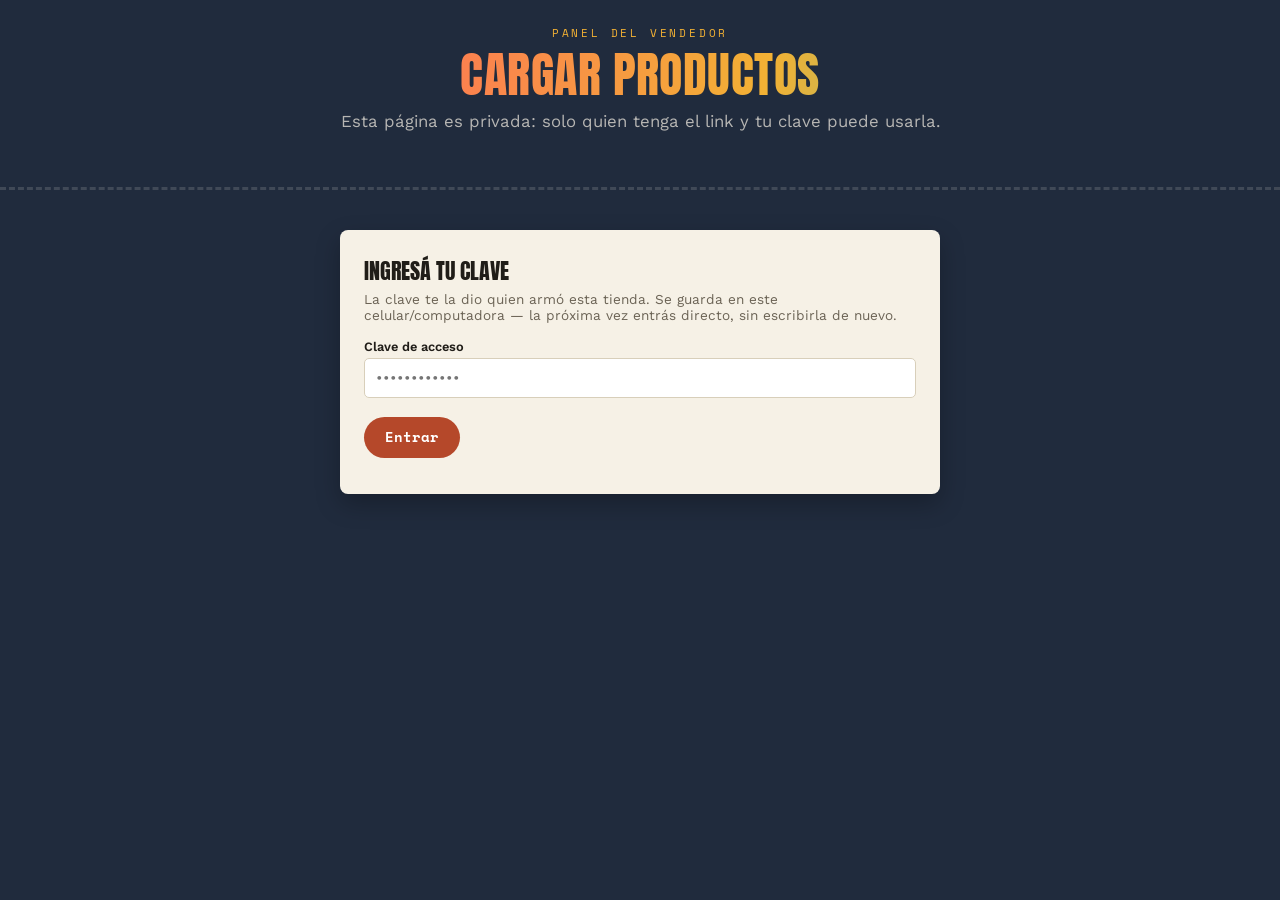
==== admin.html @ 28a57b84 "Update admin.html" ====
<!DOCTYPE html>
<html lang="es">
<head>
<meta charset="UTF-8">
<meta name="viewport" content="width=device-width, initial-scale=1.0">
<title>Panel del vendedor</title>
<link rel="preconnect" href="https://fonts.googleapis.com">
<link href="https://fonts.googleapis.com/css2?family=Anton&family=Space+Mono:wght@400;700&family=Work+Sans:wght@400;500;600;700&display=swap" rel="stylesheet">
<link rel="stylesheet" href="style.css">
<style>
.admin-wrap { max-width: 640px; margin: 0 auto; padding: 2.5rem 1.25rem 5rem; }
.panel {
background: var(--paper); color: var(--ink);
border-radius: 8px; padding: 1.5rem; margin-bottom: 1.75rem;
box-shadow: 0 10px 24px rgba(0,0,0,0.25);
}
.panel h2 {
font-family: var(--display); font-weight: 400; text-transform: uppercase;
font-size: 1.4rem; margin: 0 0 0.25rem;
}
.panel p.hint { font-size: 0.85rem; color: #6b6355; margin: 0 0 1rem; }
label { display: block; font-size: 0.8rem; font-weight: 600; margin: 0.9rem 0 0.3rem; }
input[type=text], input[type=password], input[type=number], textarea, select {
width: 100%; padding: 0.6rem 0.7rem; border: 1px solid #d8cfba;
border-radius: 5px; font-family: var(--body); font-size: 0.95rem; background: #fff;
}
textarea { resize: vertical; min-height: 70px; }
input[type=file] { margin-top: 0.3rem; }
button {
font-family: var(--mono); font-weight: 700; font-size: 0.85rem;
background: var(--rust); color: #fff; border: none; border-radius: 999px;
padding: 0.65rem 1.3rem; cursor: pointer; margin-top: 1.2rem;
}
button.secondary { background: var(--navy); }
button.danger { background: #8a2e18; }
button:disabled { opacity: 0.5; cursor: not-allowed; }
.status { font-family: var(--mono); font-size: 0.8rem; margin-top: 0.8rem; }
.status.ok { color: #3d6b2c; }
.status.err { color: #b5482a; }
.product-row {
display: flex; gap: 0.8rem; align-items: center; padding: 0.6rem 0;
border-bottom: 1px solid #e6dfcd;
}
.product-row img { width: 46px; height: 46px; object-fit: cover; border-radius: 4px; }
.product-row .info { flex: 1; }
.product-row .info b { display: block; font-size: 0.9rem; }
.product-row .info span { font-size: 0.8rem; color: #6b6355; }
.product-row button { margin-top: 0; padding: 0.4rem 0.8rem; font-size: 0.75rem; flex-shrink: 0; }
.lock-note {
font-family: var(--mono); font-size: 0.75rem; color: rgba(246,241,230,0.55);
max-width: 640px; margin: -0.5rem auto 2rem; padding: 0 1.25rem; text-align: center;
}
.palette-grid {
display: flex; flex-wrap: wrap; gap: 0.7rem; margin-top: 0.4rem;
}
.swatch {
width: 60px; height: 60px; border-radius: 10px; border: 3px solid transparent;
cursor: pointer; padding: 6px; display: flex; flex-wrap: wrap; align-content: flex-start;
gap: 3px; justify-content: center;
}
.swatch.selected { border-color: var(--ink); }
.swatch span { width: 8px; height: 8px; border-radius: 50%; }
.color-row {
display: flex; gap: 0.9rem; flex-wrap: wrap; align-items: center; margin-top: 0.6rem;
}
.color-row label {
display: flex; flex-direction: column; align-items: center; gap: 0.25rem;
font-size: 0.7rem; font-weight: 500; margin: 0;
}
input[type=color] {
width: 40px; height: 40px; border: none; border-radius: 50%; padding: 0; cursor: pointer;
background: none;
}
/* ---------- Materias primas ---------- */
.material-row {
display: flex; gap: 0.8rem; align-items: center; padding: 0.6rem 0;
border-bottom: 1px solid #e6dfcd;
}
.material-row .info { flex: 1; }
.material-row .info b { display: block; font-size: 0.9rem; }
.material-row .info span { font-size: 0.8rem; color: #6b6355; }
.material-row button { margin-top: 0; padding: 0.4rem 0.8rem; font-size: 0.75rem; flex-shrink: 0; }
.material-add-row {
display: grid; grid-template-columns: 1fr 90px 100px; gap: 0.6rem; align-items: end; margin-top: 0.9rem;
}
.material-add-row label { margin: 0 0 0.3rem; }
/* ---------- Materiales usados en el producto ---------- */
.mu-row {
display: grid; grid-template-columns: 1fr 90px 32px; gap: 0.6rem; align-items: center; margin-bottom: 0.5rem;
}
.mu-row button {
margin-top: 0; padding: 0.3rem; width: 32px; height: 32px; border-radius: 50%;
font-size: 0.9rem; line-height: 1;
}
.calc-box {
background: #efe8d5; border-radius: 6px; padding: 0.8rem 1rem; margin-top: 1rem;
font-family: var(--mono); font-size: 0.82rem; line-height: 1.6;
}
.calc-box .final { font-size: 1.15rem; font-weight: 700; color: var(--ink); }
</style>
</head>
<body>

<header class="stall" style="padding-bottom: 2rem;">
<div class="stall-inner">
<p class="eyebrow">PANEL DEL VENDEDOR</p>
<h1 style="font-size: clamp(2rem, 6vw, 3rem);">Cargar productos</h1>
<p class="tagline">Esta página es privada: solo quien tenga el link y tu clave puede usarla.</p>
</div>
</header>

<div class="admin-wrap">

<div class="panel" id="loginGate">
<h2>Ingresá tu clave</h2>
<p class="hint">La clave te la dio quien armó esta tienda. Se guarda en este celular/computadora — la próxima vez entrás directo, sin escribirla de nuevo.</p>
<label for="ghToken">Clave de acceso</label>
<input type="password" id="ghToken" placeholder="••••••••••••">
<button id="btnConnect">Entrar</button>
<p class="status" id="connectStatus"></p>
</div>

<div class="panel" id="siteInfoPanel" hidden>
<h2>2. Datos de tu tienda</h2>
<label for="siteName">Nombre de la tienda</label>
<input type="text" id="siteNameInput">
<label for="siteTagline">Frase corta</label>
<input type="text" id="siteTaglineInput">
<label for="siteWhatsapp">WhatsApp (con código de país, sin +)</label>
<input type="text" id="siteWhatsapp" placeholder="5491122334455">
<label for="siteInstagram">Instagram (usuario)</label>
<input type="text" id="siteInstagram" placeholder="@mitienda">
<label for="siteRedondeo">Redondeo de precios ($)</label>
<input type="number" id="siteRedondeo" min="1" step="1" placeholder="ej: 100">
<label>Colores de tu tienda</label>
<p class="hint" style="margin:0 0 0.4rem;">Tocá la que más te guste. Se aplica en toda la página.</p>
<div class="palette-grid" id="paletteGrid"></div>
<p class="hint" id="advancedColorToggle" style="cursor:pointer; text-decoration:underline; margin-top:0.9rem;">elegir colores a mano</p>
<div id="advancedColorFields" hidden>
<div class="color-row">
<label>Fondo<input type="color" id="colorFondo"></label>
<label>Acento 1<input type="color" id="colorAcento1"></label>
<label>Acento 2<input type="color" id="colorAcento2"></label>
<label>Acento 3<input type="color" id="colorAcento3"></label>
<label>Acento 4<input type="color" id="colorAcento4"></label>
<label>Acento 5<input type="color" id="colorAcento5"></label>
</div>
</div>
<button id="btnSaveSite">Guardar datos</button>
<p class="status" id="siteStatus"></p>
</div>

<div class="panel" id="materialsPanel" hidden>
<h2>3. Materias primas</h2>
<p class="hint">Cargá acá lo que usás para armar tus productos (hilo, relleno, trapillo, ojitos, etc.) con su precio, para que el sistema calcule el costo solo.</p>
<div id="materialList"></div>
<div class="material-add-row">
<div>
<label for="mNombre">Nombre</label>
<input type="text" id="mNombre" placeholder="ej: Hilo de algodón (ovillo)">
</div>
<div>
<label for="mUnidad">Unidad</label>
<select id="mUnidad">
<option value="gramo">gramo</option>
<option value="metro">metro</option>
<option value="unidad">unidad</option>
<option value="ovillo">ovillo</option>
<option value="ml">ml</option>
<option value="cm">cm</option>
</select>
</div>
<div>
<label for="mPrecio">Precio</label>
<input type="text" id="mPrecio" placeholder="ej: 2200">
</div>
</div>
<button id="btnAddMaterial">Agregar materia prima</button>
<p class="status" id="materialStatus"></p>
</div>

<div class="panel" id="addPanel" hidden>
<h2 id="addPanelTitle">4. Agregar producto</h2>
<label for="pName">Nombre</label>
<input type="text" id="pName" placeholder="ej: Amigurumi conejito">
<label for="pCategory">Categoría (opcional)</label>
<input type="text" id="pCategory" placeholder="ej: Amigurumis">
<label for="pDescription">Descripción (opcional)</label>
<textarea id="pDescription" placeholder="Tamaño, detalles, tiempo de entrega..."></textarea>

<label>Materias primas usadas</label>
<p class="hint" style="margin:0 0 0.4rem;">Elegí qué usa este producto y cuánto.</p>
<div id="muList"></div>
<button type="button" id="btnAddMu" class="secondary">+ Agregar materia prima</button>

<label for="pManoObra">% de mano de obra</label>
<input type="number" id="pManoObra" min="0" step="1" value="50">

<label for="pRedondeo">Redondeo para este producto (opcional, $)</label>
<input type="number" id="pRedondeo" min="1" step="1" placeholder="usa el general de la tienda">

<div class="calc-box" id="calcBox"></div>

<div id="currentImageNote" class="hint" style="display:none; margin-top:0.8rem;"></div>
<label for="pImage">Foto (dejar vacío para no cambiarla; recomendado &lt; 5 MB)</label>
<input type="file" id="pImage" accept="image/*">
<label for="pVideo">Video corto (dejar vacío para no cambiarlo; recomendado &lt; 20 MB)</label>
<input type="file" id="pVideo" accept="video/*">
<label for="pVideoLink">O link a un video (YouTube / Instagram / TikTok)</label>
<input type="text" id="pVideoLink" placeholder="https://...">
<div style="display:flex; gap:0.6rem; align-items:center;">
<button id="btnAddProduct">Subir producto</button>
<button id="btnCancelEdit" class="secondary" hidden type="button">Cancelar edición</button>
</div>
<p class="status" id="addStatus"></p>
</div>

<div class="panel" id="listPanel" hidden>
<h2>5. Tus productos</h2>
<p class="hint">Tocá "Borrar" para sacar un producto de la tienda.</p>
<div id="productList"></div>
</div>

</div>

<p class="lock-note" id="liveLink"></p>

<script src="config.js"></script>
<script src="admin.js"></script>
</body>
</html>
---- style.css ----
:root {
  --navy: #202b3d;
  --navy-deep: #12172a;
  --paper: #f6f1e6;
  --rust: #b5482a;
  --mustard: #d9a441;
  --sage: #7c8f6e;
  --ink: #201d18;
  --line-color: #8a7256;
  --display: "Anton", sans-serif;
  --body: "Work Sans", sans-serif;
  --mono: "Space Mono", monospace;

  /* paleta viva para banderines, luces y detalles de producto */
  --c1: #ff6b5b; /* coral */
  --c2: #2ec4b6; /* turquesa */
  --c3: #f2b134; /* mostaza fuerte */
  --c4: #e4569e; /* magenta */
  --c5: #8fc93a; /* lima */
}

* { box-sizing: border-box; }

/* Cualquier elemento marcado como "hidden" se esconde siempre, sin
   importar qué otras reglas de display tenga su clase (soluciona que el
   lightbox y la barra de búsqueda queden visibles por error). */
[hidden] { display: none !important; }

@media (prefers-reduced-motion: reduce) {
  * { animation: none !important; transition: none !important; }
}

body {
  margin: 0;
  background: var(--navy);
  color: var(--paper);
  font-family: var(--body);
  min-height: 100vh;
  overflow-x: hidden;
  transition: background-color 0.4s ease;
}

/* ---------- Banderines ---------- */

.bunting {
  display: flex;
  justify-content: center;
  gap: 4px;
  padding-top: 1.5rem;
  overflow: hidden;
}
.flag {
  width: 0;
  height: 0;
  border-left: 13px solid transparent;
  border-right: 13px solid transparent;
  border-top: 20px solid var(--fc, var(--c1));
  filter: drop-shadow(0 3px 2px rgba(0,0,0,0.3));
  transform-origin: top center;
  animation: flagSway 3.4s ease-in-out infinite;
  animation-delay: var(--fd, 0s);
}
@keyframes flagSway {
  0%, 100% { transform: rotate(-4deg); }
  50% { transform: rotate(4deg); }
}

/* ---------- Header / stall sign ---------- */

.stall {
  padding: 1.5rem 1.5rem 3rem;
  text-align: center;
  border-bottom: 3px dashed rgba(246,241,230,0.15);
  position: relative;
}

.stall-inner { max-width: 640px; margin: 0 auto; }

.eyebrow {
  font-family: var(--mono);
  font-size: 0.7rem;
  letter-spacing: 0.25em;
  color: var(--c3);
  margin: 0 0 0.75rem;
}

.stall h1 {
  font-family: var(--display);
  font-weight: 400;
  font-size: clamp(2.5rem, 8vw, 4.5rem);
  letter-spacing: 0.01em;
  line-height: 0.95;
  margin: 0;
  text-transform: uppercase;
  background: linear-gradient(100deg, var(--c1) 0%, var(--c3) 35%, var(--c2) 70%, var(--c4) 100%);
  -webkit-background-clip: text;
  background-clip: text;
  color: transparent;
  background-size: 200% 100%;
  animation: titleShift 8s ease-in-out infinite;
}
@keyframes titleShift {
  0%, 100% { background-position: 0% 50%; }
  50% { background-position: 100% 50%; }
}

.tagline {
  font-size: 1.05rem;
  color: rgba(246,241,230,0.7);
  margin: 0.75rem 0 1.5rem;
}

.contact-row {
  display: flex;
  gap: 0.75rem;
  justify-content: center;
  flex-wrap: wrap;
}

.contact-btn {
  font-family: var(--mono);
  font-size: 0.8rem;
  text-decoration: none;
  color: var(--navy-deep);
  background: var(--c3);
  padding: 0.55rem 1.1rem;
  border-radius: 999px;
  font-weight: 700;
  letter-spacing: 0.02em;
  transition: transform 0.15s ease, box-shadow 0.15s ease;
}
.contact-btn:hover { transform: translateY(-2px) scale(1.04); box-shadow: 0 6px 16px rgba(0,0,0,0.3); }
.contact-btn.alt { background: var(--c2); color: #0e2624; }

/* ---------- Clothesline ---------- */

main { max-width: 1100px; margin: 0 auto; padding: 3rem 1.25rem 5rem; }

.empty-state {
  text-align: center;
  color: rgba(246,241,230,0.5);
  font-family: var(--mono);
  padding: 4rem 1rem;
}

.filter-bar {
  display: flex;
  gap: 0.75rem;
  flex-wrap: wrap;
  justify-content: center;
  margin-bottom: 3rem;
}
.filter-bar input,
.filter-bar select {
  font-family: var(--body);
  font-size: 0.9rem;
  padding: 0.65rem 1rem;
  border-radius: 999px;
  border: none;
  background: var(--paper);
  color: var(--ink);
  box-shadow: 0 4px 10px rgba(0,0,0,0.2);
}
.filter-bar input { flex: 1 1 220px; max-width: 320px; }
.filter-bar input:focus,
.filter-bar select:focus { outline: 2px solid var(--c3); }

.line-row {
  position: relative;
  margin-bottom: 4.5rem;
  opacity: 0;
  transform: translateY(24px);
  transition: opacity 0.7s ease, transform 0.7s ease;
}
.line-row.in-view { opacity: 1; transform: translateY(0); }

.rope {
  height: 3px;
  width: 100%;
  background: repeating-linear-gradient(
    115deg,
    var(--line-color) 0px, var(--line-color) 3px,
    #a68a63 3px, #a68a63 6px
  );
  border-radius: 2px;
  box-shadow: 0 1px 2px rgba(0,0,0,0.4);
  position: relative;
}

.lights {
  position: absolute;
  top: -3px;
  left: 0;
  right: 0;
  display: flex;
  justify-content: space-between;
  padding: 0 1.5rem;
  pointer-events: none;
}
.light {
  width: 7px;
  height: 7px;
  border-radius: 50%;
  background: var(--lc, var(--c3));
  box-shadow: 0 0 6px 1px var(--lc, var(--c3));
  animation: twinkle 2.6s ease-in-out infinite;
  animation-delay: var(--ld, 0s);
}
@keyframes twinkle {
  0%, 100% { opacity: 0.35; transform: scale(0.85); }
  50% { opacity: 1; transform: scale(1.15); }
}

.cards {
  display: grid;
  grid-template-columns: repeat(auto-fill, minmax(220px, 1fr));
  gap: 2.75rem 1.5rem;
  margin-top: -0.5rem;
}

.card {
  position: relative;
  background: var(--paper);
  color: var(--ink);
  border-radius: 4px;
  padding: 0.6rem 0.6rem 0.9rem;
  box-shadow: 0 10px 20px rgba(0,0,0,0.25);
  cursor: pointer;
  transform-origin: top center;
  transform: rotate(var(--rot, 0deg));
  animation: sway var(--dur, 5s) ease-in-out infinite;
  animation-delay: var(--delay, 0s);
  transition: box-shadow 0.25s ease;
}
@keyframes sway {
  0%, 100% { transform: rotate(calc(var(--rot, 0deg) - 1.4deg)); }
  50% { transform: rotate(calc(var(--rot, 0deg) + 1.4deg)); }
}
.card:hover {
  animation-play-state: paused;
  transform: translateY(4px) rotate(0deg) scale(1.02);
  box-shadow: 0 8px 22px rgba(0,0,0,0.35);
}

.pin {
  position: absolute;
  top: -14px;
  left: 50%;
  transform: translateX(-50%);
  width: 16px;
  height: 22px;
  z-index: 2;
}
.pin::before {
  content: "";
  position: absolute;
  inset: 0;
  background: var(--accent, var(--c1));
  border-radius: 3px;
}
.pin::after {
  content: "";
  position: absolute;
  left: 50%;
  top: 4px;
  bottom: 4px;
  width: 2px;
  background: rgba(0,0,0,0.25);
  transform: translateX(-50%);
}

.card-media {
  width: 100%;
  aspect-ratio: 3/4;
  overflow: hidden;
  border-radius: 2px;
  background: #ddd3bd;
  position: relative;
}
.card-media img, .card-media video {
  width: 100%;
  height: 100%;
  object-fit: cover;
  display: block;
  transition: transform 0.4s ease;
}
.card:hover .card-media img,
.card:hover .card-media video { transform: scale(1.06); }
.play-badge {
  position: absolute;
  bottom: 8px;
  right: 8px;
  background: rgba(23,31,44,0.85);
  color: var(--paper);
  font-family: var(--mono);
  font-size: 0.65rem;
  padding: 0.25rem 0.5rem;
  border-radius: 999px;
}
.condition-badge {
  position: absolute;
  top: 8px;
  left: 8px;
  font-family: var(--mono);
  font-size: 0.62rem;
  font-weight: 700;
  padding: 0.2rem 0.5rem;
  border-radius: 999px;
  color: #fff;
  text-transform: uppercase;
  letter-spacing: 0.03em;
}
.condition-badge.nuevo { background: var(--c5); color: #17210f; }
.condition-badge.usado { background: var(--c3); color: #3a2a05; }

.card-body { padding: 0.7rem 0.35rem 0.1rem; }

.card-name {
  font-weight: 600;
  font-size: 0.95rem;
  margin: 0 0 0.3rem;
  line-height: 1.25;
}

.card-price {
  font-family: var(--mono);
  font-weight: 700;
  color: var(--accent, var(--rust));
  font-size: 0.95rem;
  margin: 0;
}

.card-tag {
  display: inline-block;
  font-family: var(--mono);
  font-size: 0.65rem;
  color: #fff;
  background: var(--accent, var(--sage));
  border-radius: 3px;
  padding: 0.15rem 0.45rem;
  margin-top: 0.4rem;
}

/* ---------- Destellos al tocar una prenda ---------- */

.spark {
  position: fixed;
  width: 6px;
  height: 6px;
  border-radius: 50%;
  pointer-events: none;
  z-index: 60;
  animation: sparkOut 0.6s ease-out forwards;
}
@keyframes sparkOut {
  0% { opacity: 1; transform: translate(0, 0) scale(1); }
  100% { opacity: 0; transform: translate(var(--sx), var(--sy)) scale(0.3); }
}

/* ---------- Footer ---------- */

.foot {
  text-align: center;
  padding: 2rem 1rem 3rem;
  font-family: var(--mono);
  font-size: 0.75rem;
  color: rgba(246,241,230,0.4);
}
.foot a { color: rgba(246,241,230,0.55); }
.admin-link {
  display: inline-block;
  margin-left: 0.4rem;
  padding: 0.3rem 0.5rem;
  opacity: 0.35;
  text-decoration: none;
  font-size: 1rem;
}
.admin-link:hover { opacity: 0.8; }

/* ---------- Lightbox ---------- */

.lightbox {
  position: fixed;
  inset: 0;
  background: rgba(10,12,16,0.92);
  display: flex;
  align-items: center;
  justify-content: center;
  z-index: 50;
  padding: 2rem;
}
.lightbox-content {
  max-width: min(520px, 92vw);
  max-height: 85vh;
  width: 100%;
  animation: popIn 0.25s ease;
}
@keyframes popIn {
  0% { opacity: 0; transform: scale(0.92) translateY(10px); }
  100% { opacity: 1; transform: scale(1) translateY(0); }
}
.lightbox-content img, .lightbox-content video {
  width: 100%;
  max-height: 70vh;
  object-fit: contain;
  border-radius: 6px;
  display: block;
  margin: 0 auto;
}
.lightbox-info {
  background: var(--paper);
  color: var(--ink);
  padding: 1rem 1.2rem;
  border-radius: 0 0 6px 6px;
}
.lightbox-close {
  position: absolute;
  top: 1.25rem;
  right: 1.5rem;
  background: none;
  border: none;
  color: var(--paper);
  font-size: 2rem;
  cursor: pointer;
  line-height: 1;
}
.video-link-btn {
  display: inline-block;
  margin-top: 0.6rem;
  font-family: var(--mono);
  font-size: 0.8rem;
  color: var(--navy-deep);
  background: var(--c3);
  padding: 0.4rem 0.8rem;
  border-radius: 999px;
  text-decoration: none;
}

@media (max-width: 480px) {
  .cards { grid-template-columns: repeat(auto-fill, minmax(150px, 1fr)); gap: 2.25rem 1rem; }
}
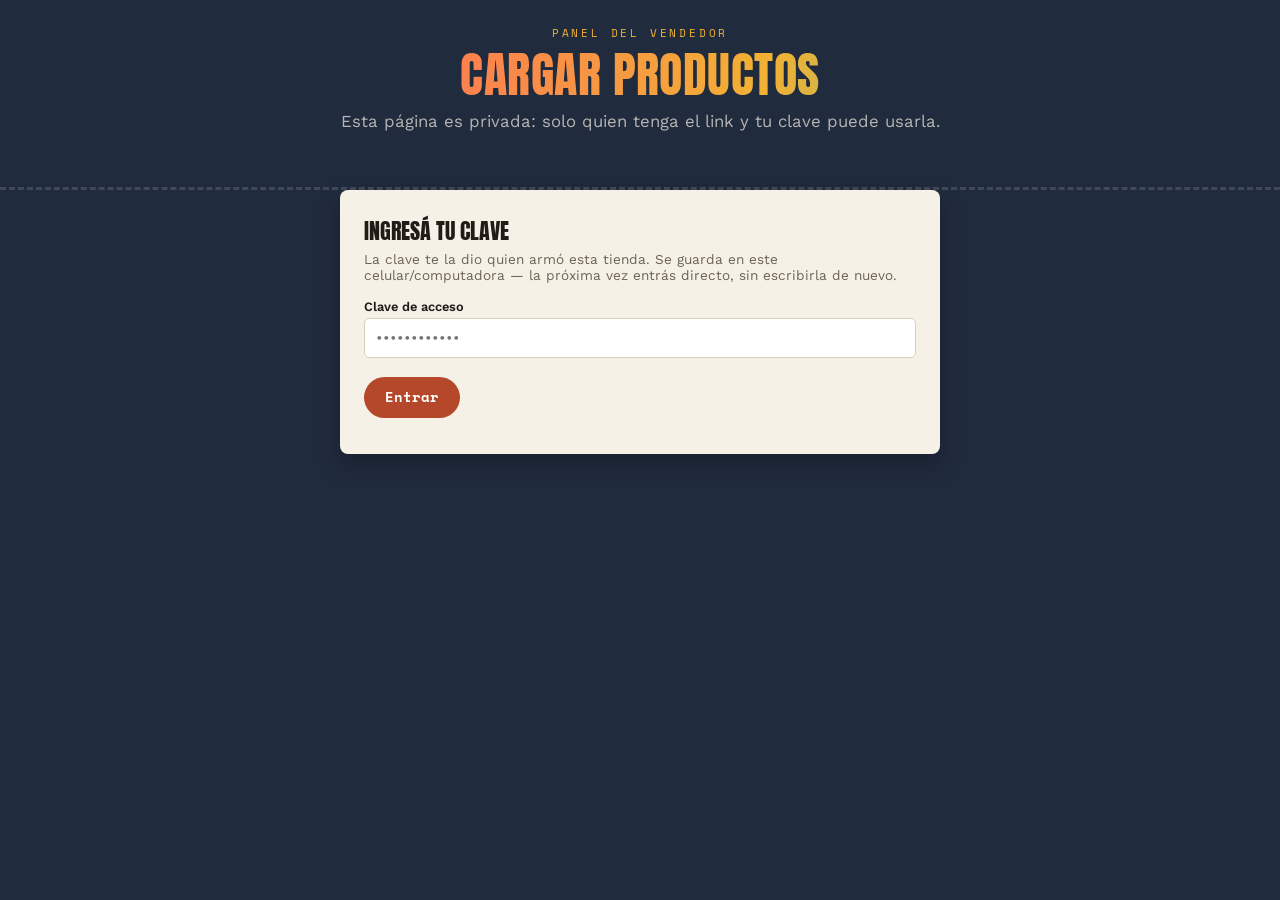
==== commit f8ebb4eb: "Actualizar admin.html" ====
--- a/admin.html
+++ b/admin.html
@@ -8,7 +8,7 @@
 <link href="https://fonts.googleapis.com/css2?family=Anton&family=Space+Mono:wght@400;700&family=Work+Sans:wght@400;500;600;700&display=swap" rel="stylesheet">
 <link rel="stylesheet" href="style.css">
 <style>
-.admin-wrap { max-width: 640px; margin: 0 auto; padding: 2.5rem 1.25rem 5rem; }
+.admin-wrap { max-width: 640px; margin: 0 auto; padding: 0 1.25rem 5rem; }
 .panel {
 background: var(--paper); color: var(--ink);
 border-radius: 8px; padding: 1.5rem; margin-bottom: 1.75rem;
@@ -71,6 +71,17 @@
 width: 40px; height: 40px; border: none; border-radius: 50%; padding: 0; cursor: pointer;
 background: none;
 }
+/* ---------- Pestañas ---------- */
+.admin-tabs {
+display: flex; gap: 0.4rem; max-width: 640px; margin: 0 auto 1.5rem;
+padding: 0 1.25rem; flex-wrap: wrap;
+}
+.admin-tab {
+font-family: var(--mono); font-size: 0.78rem; font-weight: 700;
+background: rgba(246,241,230,0.12); color: var(--paper); border: none;
+border-radius: 999px; padding: 0.55rem 1rem; cursor: pointer; margin-top: 0;
+}
+.admin-tab.active { background: var(--rust); color: #fff; }
 /* ---------- Materias primas ---------- */
 .material-row {
 display: flex; gap: 0.8rem; align-items: center; padding: 0.6rem 0;
@@ -84,6 +95,10 @@
 display: grid; grid-template-columns: 1fr 90px 100px; gap: 0.6rem; align-items: end; margin-top: 0.9rem;
 }
 .material-add-row label { margin: 0 0 0.3rem; }
+.material-edit-fields {
+display: grid; grid-template-columns: 1fr 90px 90px; gap: 0.5rem; flex: 1;
+}
+.material-edit-fields input, .material-edit-fields select { margin: 0; }
 /* ---------- Materiales usados en el producto ---------- */
 .mu-row {
 display: grid; grid-template-columns: 1fr 90px 32px; gap: 0.6rem; align-items: center; margin-bottom: 0.5rem;
@@ -97,6 +112,37 @@
 font-family: var(--mono); font-size: 0.82rem; line-height: 1.6;
 }
 .calc-box .final { font-size: 1.15rem; font-weight: 700; color: var(--ink); }
+/* ---------- Categorías ---------- */
+.category-row {
+display: flex; gap: 0.8rem; align-items: center; padding: 0.7rem 0;
+border-bottom: 1px solid #e6dfcd; flex-wrap: wrap;
+}
+.category-row .info { flex: 1; min-width: 140px; }
+.category-row .info b { display: block; font-size: 0.9rem; }
+.category-row .oferta-fields {
+display: flex; align-items: center; gap: 0.4rem; font-size: 0.78rem;
+}
+.category-row .oferta-fields input[type=number] { width: 65px; padding: 0.35rem 0.4rem; }
+.category-row button { margin-top: 0; padding: 0.4rem 0.8rem; font-size: 0.75rem; }
+.category-add-row { display: flex; gap: 0.6rem; margin-top: 1rem; }
+.category-add-row input { flex: 1; }
+.category-add-row button { margin-top: 0; }
+/* ---------- Ofertas de producto / tienda ---------- */
+.oferta-toggle-row {
+display: flex; align-items: center; gap: 0.7rem; margin-top: 0.9rem;
+}
+.oferta-toggle-row input[type=checkbox] { width: auto; margin: 0; }
+.oferta-toggle-row input[type=number] { width: 90px; margin: 0; }
+.oferta-toggle-row label { margin: 0; }
+/* ---------- Color de letras ---------- */
+.color-tool {
+display: flex; align-items: center; gap: 0.5rem; margin-top: 0.4rem; flex-wrap: wrap;
+}
+.color-tool input[type=color] { width: 30px; height: 30px; }
+.color-tool button {
+margin-top: 0; padding: 0.35rem 0.7rem; font-size: 0.72rem;
+}
+.color-tool .hint-inline { font-size: 0.72rem; color: #6b6355; font-family: var(--body); }
 </style>
 </head>
 <body>
@@ -108,6 +154,14 @@
 <p class="tagline">Esta página es privada: solo quien tenga el link y tu clave puede usarla.</p>
 </div>
 </header>
+
+<div class="admin-tabs" id="adminTabs" hidden>
+<button class="admin-tab active" data-tab="siteInfoPanel">Datos de tienda</button>
+<button class="admin-tab" data-tab="categoriesPanel">Categorías</button>
+<button class="admin-tab" data-tab="materialsPanel">Materia prima</button>
+<button class="admin-tab" data-tab="addPanel">Agregar producto</button>
+<button class="admin-tab" data-tab="listPanel">Productos cargados</button>
+</div>
 
 <div class="admin-wrap">
 
@@ -121,7 +175,7 @@
 </div>
 
 <div class="panel" id="siteInfoPanel" hidden>
-<h2>2. Datos de tu tienda</h2>
+<h2>Datos de tu tienda</h2>
 <label for="siteName">Nombre de la tienda</label>
 <input type="text" id="siteNameInput">
 <label for="siteTagline">Frase corta</label>
@@ -132,7 +186,18 @@
 <input type="text" id="siteInstagram" placeholder="@mitienda">
 <label for="siteRedondeo">Redondeo de precios ($)</label>
 <input type="number" id="siteRedondeo" min="1" step="1" placeholder="ej: 100">
-<label>Colores de tu tienda</label>
+<label for="siteRecargo">Recargo por pagar con tarjeta de crédito (%)</label>
+<input type="number" id="siteRecargo" min="0" step="1" placeholder="ej: 10">
+
+<label>Oferta en toda la tienda</label>
+<div class="oferta-toggle-row">
+<input type="checkbox" id="siteOfertaActiva">
+<label for="siteOfertaActiva" style="margin:0;">Activar</label>
+<input type="number" id="siteOfertaPorcentaje" min="1" max="90" step="1" placeholder="%">
+<span class="hint" style="margin:0;">% de descuento</span>
+</div>
+
+<label style="margin-top:1.2rem;">Colores de tu tienda</label>
 <p class="hint" style="margin:0 0 0.4rem;">Tocá la que más te guste. Se aplica en toda la página.</p>
 <div class="palette-grid" id="paletteGrid"></div>
 <p class="hint" id="advancedColorToggle" style="cursor:pointer; text-decoration:underline; margin-top:0.9rem;">elegir colores a mano</p>
@@ -150,9 +215,20 @@
 <p class="status" id="siteStatus"></p>
 </div>
 
+<div class="panel" id="categoriesPanel" hidden>
+<h2>Categorías</h2>
+<p class="hint">Creá, editá o borrá las categorías de tu tienda. Cada una puede tener su propia oferta.</p>
+<div id="categoryList"></div>
+<div class="category-add-row">
+<input type="text" id="cNombre" placeholder="Nueva categoría, ej: Amigurumis">
+<button id="btnAddCategory">Agregar</button>
+</div>
+<p class="status" id="categoryStatus"></p>
+</div>
+
 <div class="panel" id="materialsPanel" hidden>
-<h2>3. Materias primas</h2>
-<p class="hint">Cargá acá lo que usás para armar tus productos (hilo, relleno, trapillo, ojitos, etc.) con su precio, para que el sistema calcule el costo solo.</p>
+<h2>Materia prima</h2>
+<p class="hint">Cargá acá lo que usás para armar tus productos (hilo, relleno, trapillo, ojitos, etc.) con su precio, para que el sistema calcule el costo solo. Si editás un precio, los productos que la usan se actualizan solos.</p>
 <div id="materialList"></div>
 <div class="material-add-row">
 <div>
@@ -180,13 +256,27 @@
 </div>
 
 <div class="panel" id="addPanel" hidden>
-<h2 id="addPanelTitle">4. Agregar producto</h2>
+<h2 id="addPanelTitle">Agregar producto</h2>
 <label for="pName">Nombre</label>
 <input type="text" id="pName" placeholder="ej: Amigurumi conejito">
-<label for="pCategory">Categoría (opcional)</label>
-<input type="text" id="pCategory" placeholder="ej: Amigurumis">
+<div class="color-tool">
+<input type="color" id="pNameColor" value="#201d18">
+<button type="button" class="secondary" data-color-apply="pName" data-mode="selection">Colorear selección</button>
+<button type="button" class="secondary" data-color-apply="pName" data-mode="all">Colorear todo</button>
+<span class="hint-inline">Seleccioná una palabra o frase del nombre antes de tocar "selección"</span>
+</div>
+
+<label for="pCategory">Categoría</label>
+<select id="pCategory"></select>
+
 <label for="pDescription">Descripción (opcional)</label>
 <textarea id="pDescription" placeholder="Tamaño, detalles, tiempo de entrega..."></textarea>
+<div class="color-tool">
+<input type="color" id="pDescColor" value="#201d18">
+<button type="button" class="secondary" data-color-apply="pDescription" data-mode="selection">Colorear selección</button>
+<button type="button" class="secondary" data-color-apply="pDescription" data-mode="all">Colorear todo</button>
+<span class="hint-inline">Marcá una palabra o frase de la descripción antes de tocar "selección"</span>
+</div>
 
 <label>Materias primas usadas</label>
 <p class="hint" style="margin:0 0 0.4rem;">Elegí qué usa este producto y cuánto.</p>
@@ -200,6 +290,14 @@
 <input type="number" id="pRedondeo" min="1" step="1" placeholder="usa el general de la tienda">
 
 <div class="calc-box" id="calcBox"></div>
+
+<label>Oferta para este producto</label>
+<div class="oferta-toggle-row">
+<input type="checkbox" id="pOfertaActiva">
+<label for="pOfertaActiva" style="margin:0;">Activar</label>
+<input type="number" id="pOfertaPorcentaje" min="1" max="90" step="1" placeholder="%">
+<span class="hint" style="margin:0;">% de descuento (pisa a la de categoría/tienda)</span>
+</div>
 
 <div id="currentImageNote" class="hint" style="display:none; margin-top:0.8rem;"></div>
 <label for="pImage">Foto (dejar vacío para no cambiarla; recomendado &lt; 5 MB)</label>
@@ -216,7 +314,7 @@
 </div>
 
 <div class="panel" id="listPanel" hidden>
-<h2>5. Tus productos</h2>
+<h2>Productos cargados</h2>
 <p class="hint">Tocá "Borrar" para sacar un producto de la tienda.</p>
 <div id="productList"></div>
 </div>
@@ -228,4 +326,4 @@
 <script src="config.js"></script>
 <script src="admin.js"></script>
 </body>
-</html>
+</html>
--- a/style.css
+++ b/style.css
@@ -41,7 +41,6 @@
 }
 
 /* ---------- Banderines ---------- */
-
 .bunting {
   display: flex;
   justify-content: center;
@@ -66,16 +65,13 @@
 }
 
 /* ---------- Header / stall sign ---------- */
-
 .stall {
   padding: 1.5rem 1.5rem 3rem;
   text-align: center;
   border-bottom: 3px dashed rgba(246,241,230,0.15);
   position: relative;
 }
-
 .stall-inner { max-width: 640px; margin: 0 auto; }
-
 .eyebrow {
   font-family: var(--mono);
   font-size: 0.7rem;
@@ -83,7 +79,6 @@
   color: var(--c3);
   margin: 0 0 0.75rem;
 }
-
 .stall h1 {
   font-family: var(--display);
   font-weight: 400;
@@ -103,20 +98,17 @@
   0%, 100% { background-position: 0% 50%; }
   50% { background-position: 100% 50%; }
 }
-
 .tagline {
   font-size: 1.05rem;
   color: rgba(246,241,230,0.7);
   margin: 0.75rem 0 1.5rem;
 }
-
 .contact-row {
   display: flex;
   gap: 0.75rem;
   justify-content: center;
   flex-wrap: wrap;
 }
-
 .contact-btn {
   font-family: var(--mono);
   font-size: 0.8rem;
@@ -133,7 +125,6 @@
 .contact-btn.alt { background: var(--c2); color: #0e2624; }
 
 /* ---------- Clothesline ---------- */
-
 main { max-width: 1100px; margin: 0 auto; padding: 3rem 1.25rem 5rem; }
 
 .empty-state {
@@ -186,7 +177,6 @@
   box-shadow: 0 1px 2px rgba(0,0,0,0.4);
   position: relative;
 }
-
 .lights {
   position: absolute;
   top: -3px;
@@ -217,7 +207,6 @@
   gap: 2.75rem 1.5rem;
   margin-top: -0.5rem;
 }
-
 .card {
   position: relative;
   background: var(--paper);
@@ -241,7 +230,6 @@
   transform: translateY(4px) rotate(0deg) scale(1.02);
   box-shadow: 0 8px 22px rgba(0,0,0,0.35);
 }
-
 .pin {
   position: absolute;
   top: -14px;
@@ -268,7 +256,6 @@
   background: rgba(0,0,0,0.25);
   transform: translateX(-50%);
 }
-
 .card-media {
   width: 100%;
   aspect-ratio: 3/4;
@@ -297,31 +284,13 @@
   padding: 0.25rem 0.5rem;
   border-radius: 999px;
 }
-.condition-badge {
-  position: absolute;
-  top: 8px;
-  left: 8px;
-  font-family: var(--mono);
-  font-size: 0.62rem;
-  font-weight: 700;
-  padding: 0.2rem 0.5rem;
-  border-radius: 999px;
-  color: #fff;
-  text-transform: uppercase;
-  letter-spacing: 0.03em;
-}
-.condition-badge.nuevo { background: var(--c5); color: #17210f; }
-.condition-badge.usado { background: var(--c3); color: #3a2a05; }
-
 .card-body { padding: 0.7rem 0.35rem 0.1rem; }
-
 .card-name {
   font-weight: 600;
   font-size: 0.95rem;
   margin: 0 0 0.3rem;
   line-height: 1.25;
 }
-
 .card-price {
   font-family: var(--mono);
   font-weight: 700;
@@ -329,7 +298,6 @@
   font-size: 0.95rem;
   margin: 0;
 }
-
 .card-tag {
   display: inline-block;
   font-family: var(--mono);
@@ -341,8 +309,25 @@
   margin-top: 0.4rem;
 }
 
+/* ---------- Botón "Agregar" ---------- */
+.add-to-cart-btn {
+  display: block;
+  width: 100%;
+  margin-top: 0.6rem;
+  font-family: var(--mono);
+  font-size: 0.72rem;
+  font-weight: 700;
+  background: var(--navy);
+  color: var(--paper);
+  border: none;
+  border-radius: 999px;
+  padding: 0.45rem 0.7rem;
+  cursor: pointer;
+  transition: background 0.15s ease;
+}
+.add-to-cart-btn:hover { background: var(--accent, var(--rust)); color: #fff; }
+
 /* ---------- Destellos al tocar una prenda ---------- */
-
 .spark {
   position: fixed;
   width: 6px;
@@ -358,7 +343,6 @@
 }
 
 /* ---------- Footer ---------- */
-
 .foot {
   text-align: center;
   padding: 2rem 1rem 3rem;
@@ -369,16 +353,128 @@
 .foot a { color: rgba(246,241,230,0.55); }
 .admin-link {
   display: inline-block;
-  margin-left: 0.4rem;
-  padding: 0.3rem 0.5rem;
-  opacity: 0.35;
+  padding: 0.4rem 0.6rem;
+  opacity: 0.4;
   text-decoration: none;
-  font-size: 1rem;
-}
-.admin-link:hover { opacity: 0.8; }
+  font-size: 1.3rem;
+  line-height: 1;
+  color: var(--paper);
+}
+.admin-link:hover { opacity: 0.85; }
+.cart-field-label {
+  display: block;
+  font-family: var(--mono);
+  font-size: 0.7rem;
+  font-weight: 700;
+  margin: 0 0 0.25rem;
+  color: #6b6355;
+}
+.cart-panel-footer input[type="text"] {
+  width: 100%;
+  padding: 0.55rem 0.7rem;
+  border: 1px solid #d8cfba;
+  border-radius: 6px;
+  font-family: var(--body);
+  font-size: 0.9rem;
+  margin-bottom: 0.7rem;
+  background: #fff;
+  color: var(--ink);
+}
+
+/* ---------- Carrito ---------- */
+.top-right-bar {
+  position: fixed;
+  top: 14px;
+  right: 14px;
+  z-index: 55;
+  display: flex;
+  align-items: center;
+  gap: 0.6rem;
+}
+.cart-fab {
+  display: flex;
+  align-items: center;
+  gap: 0.5rem;
+  background: var(--rust);
+  color: #fff;
+  border: none;
+  border-radius: 999px;
+  padding: 0.55rem 0.95rem;
+  font-family: var(--mono);
+  font-size: 0.9rem;
+  font-weight: 700;
+  box-shadow: 0 6px 18px rgba(0,0,0,0.35);
+  cursor: pointer;
+}
+
+.cart-overlay {
+  position: fixed;
+  inset: 0;
+  background: rgba(10,12,16,0.6);
+  display: flex;
+  align-items: flex-end;
+  justify-content: center;
+  z-index: 65;
+}
+@media (min-width: 620px) {
+  .cart-overlay { align-items: center; }
+}
+
+.cart-panel {
+  background: var(--paper);
+  color: var(--ink);
+  width: 100%;
+  max-width: 460px;
+  max-height: 85vh;
+  border-radius: 16px 16px 0 0;
+  display: flex;
+  flex-direction: column;
+  overflow: hidden;
+}
+@media (min-width: 620px) {
+  .cart-panel { border-radius: 10px; max-height: 80vh; }
+}
+
+.cart-panel-head {
+  display: flex;
+  align-items: center;
+  justify-content: space-between;
+  padding: 1.1rem 1.3rem 0.8rem;
+  border-bottom: 1px dashed #d8cfba;
+}
+.cart-panel-head h2 { font-family: var(--display); font-weight: 400; text-transform: uppercase; font-size: 1.2rem; margin: 0; }
+.cart-close { background: none; border: none; font-size: 1.3rem; color: #6b6355; padding: 0.2rem; cursor: pointer; margin: 0; }
+
+.cart-items { padding: 0.6rem 1.3rem; overflow-y: auto; flex: 1; }
+
+.cart-item {
+  display: flex;
+  align-items: center;
+  justify-content: space-between;
+  padding: 0.8rem 0;
+  border-bottom: 1px dashed #e6dfcd;
+  gap: 0.7rem;
+}
+.cart-item-info { display: flex; flex-direction: column; gap: 0.15rem; }
+.cart-item-name { font-weight: 600; font-size: 0.9rem; }
+.cart-item-price { font-family: var(--mono); font-size: 0.78rem; color: #6b6355; }
+
+.cart-item-qty { display: flex; align-items: center; gap: 0.6rem; }
+.cart-item-qty button {
+  width: 26px; height: 26px; border-radius: 50%; margin: 0;
+  border: 1px solid #d8cfba; background: #efe8d5; color: var(--ink);
+  font-size: 0.95rem; line-height: 1; padding: 0; display: flex; align-items: center; justify-content: center;
+}
+.cart-item-qty span { min-width: 14px; text-align: center; font-weight: 600; font-family: var(--mono); }
+
+.cart-panel-footer { padding: 1rem 1.3rem 1.3rem; border-top: 1px dashed #d8cfba; }
+.cart-total {
+  display: flex; justify-content: space-between; align-items: baseline;
+  font-family: var(--mono); font-size: 1.05rem; font-weight: 700; margin-bottom: 0.8rem;
+}
+.cart-checkout { display: block; width: 100%; text-align: center; margin-top: 0; }
 
 /* ---------- Lightbox ---------- */
-
 .lightbox {
   position: fixed;
   inset: 0;
@@ -439,4 +535,3 @@
 @media (max-width: 480px) {
   .cards { grid-template-columns: repeat(auto-fill, minmax(150px, 1fr)); gap: 2.25rem 1rem; }
 }
-
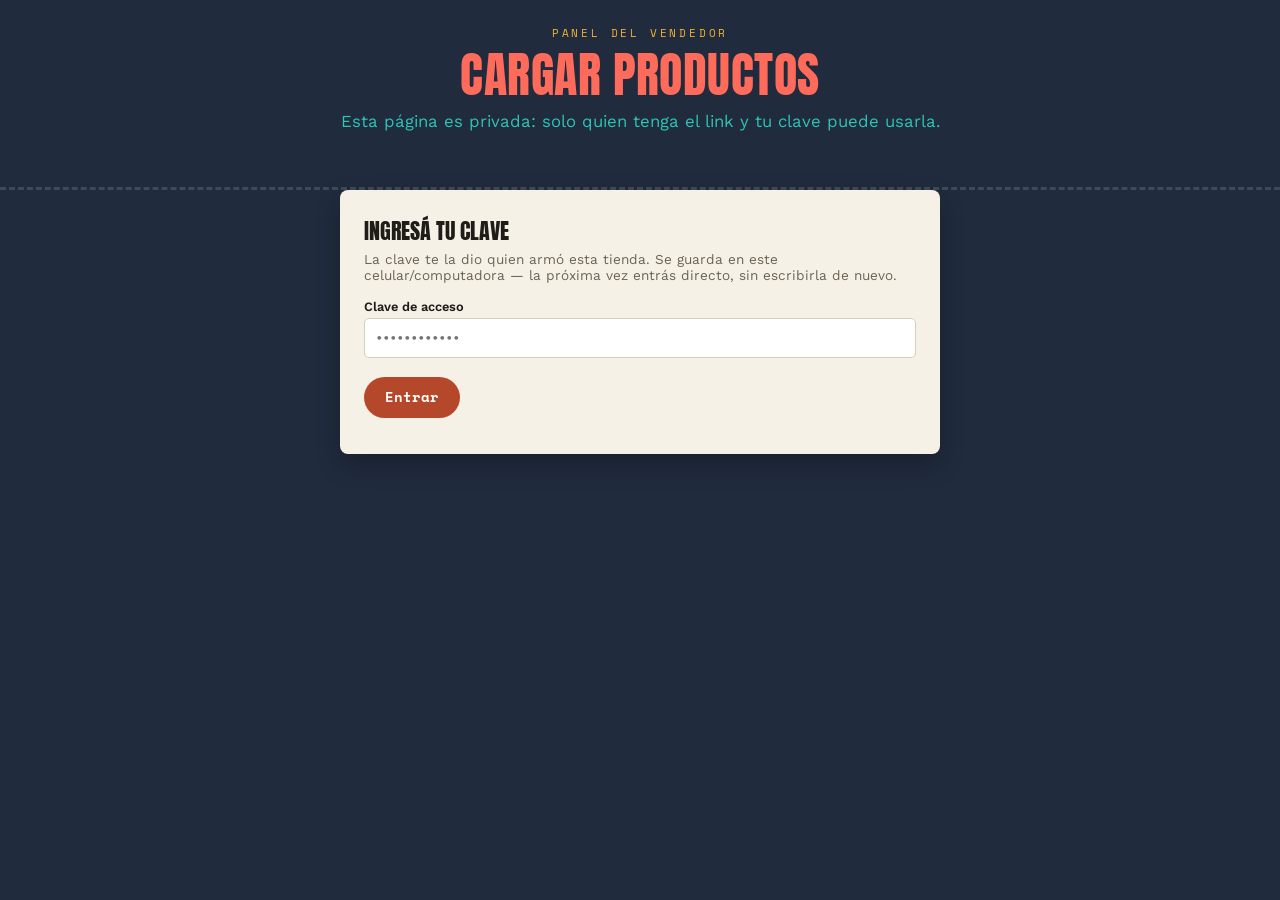
==== commit 07e7857f: "Actualizar admin.html" ====
--- a/admin.html
+++ b/admin.html
@@ -78,10 +78,10 @@
 }
 .admin-tab {
 font-family: var(--mono); font-size: 0.78rem; font-weight: 700;
-background: rgba(246,241,230,0.12); color: var(--paper); border: none;
+background: var(--paper); color: var(--ink); border: 1px solid rgba(0,0,0,0.15);
 border-radius: 999px; padding: 0.55rem 1rem; cursor: pointer; margin-top: 0;
 }
-.admin-tab.active { background: var(--rust); color: #fff; }
+.admin-tab.active { background: var(--rust); color: #fff; border-color: transparent; }
 /* ---------- Materias primas ---------- */
 .material-row {
 display: flex; gap: 0.8rem; align-items: center; padding: 0.6rem 0;
@@ -134,15 +134,6 @@
 .oferta-toggle-row input[type=checkbox] { width: auto; margin: 0; }
 .oferta-toggle-row input[type=number] { width: 90px; margin: 0; }
 .oferta-toggle-row label { margin: 0; }
-/* ---------- Color de letras ---------- */
-.color-tool {
-display: flex; align-items: center; gap: 0.5rem; margin-top: 0.4rem; flex-wrap: wrap;
-}
-.color-tool input[type=color] { width: 30px; height: 30px; }
-.color-tool button {
-margin-top: 0; padding: 0.35rem 0.7rem; font-size: 0.72rem;
-}
-.color-tool .hint-inline { font-size: 0.72rem; color: #6b6355; font-family: var(--body); }
 </style>
 </head>
 <body>
@@ -178,8 +169,13 @@
 <h2>Datos de tu tienda</h2>
 <label for="siteName">Nombre de la tienda</label>
 <input type="text" id="siteNameInput">
+
 <label for="siteTagline">Frase corta</label>
 <input type="text" id="siteTaglineInput">
+
+<label for="siteFooter">Texto del pie de página</label>
+<input type="text" id="siteFooterInput" placeholder="Hecho con hilo y aguja 🧵">
+
 <label for="siteWhatsapp">WhatsApp (con código de país, sin +)</label>
 <input type="text" id="siteWhatsapp" placeholder="5491122334455">
 <label for="siteInstagram">Instagram (usuario)</label>
@@ -198,17 +194,18 @@
 </div>
 
 <label style="margin-top:1.2rem;">Colores de tu tienda</label>
-<p class="hint" style="margin:0 0 0.4rem;">Tocá la que más te guste. Se aplica en toda la página.</p>
+<p class="hint" style="margin:0 0 0.4rem;">Tocá la que más te guste. Se aplica en toda la página, incluido este panel.</p>
 <div class="palette-grid" id="paletteGrid"></div>
 <p class="hint" id="advancedColorToggle" style="cursor:pointer; text-decoration:underline; margin-top:0.9rem;">elegir colores a mano</p>
 <div id="advancedColorFields" hidden>
+<p class="hint" style="margin:0 0 0.6rem;">Cada color de acá también pinta un texto puntual de la tienda.</p>
 <div class="color-row">
 <label>Fondo<input type="color" id="colorFondo"></label>
-<label>Acento 1<input type="color" id="colorAcento1"></label>
-<label>Acento 2<input type="color" id="colorAcento2"></label>
-<label>Acento 3<input type="color" id="colorAcento3"></label>
-<label>Acento 4<input type="color" id="colorAcento4"></label>
-<label>Acento 5<input type="color" id="colorAcento5"></label>
+<label>Título<input type="color" id="colorAcento1"></label>
+<label>Subtítulo<input type="color" id="colorAcento2"></label>
+<label>Nombre de producto<input type="color" id="colorAcento3"></label>
+<label>Descripción<input type="color" id="colorAcento4"></label>
+<label>Pie de página<input type="color" id="colorAcento5"></label>
 </div>
 </div>
 <button id="btnSaveSite">Guardar datos</button>
@@ -259,24 +256,12 @@
 <h2 id="addPanelTitle">Agregar producto</h2>
 <label for="pName">Nombre</label>
 <input type="text" id="pName" placeholder="ej: Amigurumi conejito">
-<div class="color-tool">
-<input type="color" id="pNameColor" value="#201d18">
-<button type="button" class="secondary" data-color-apply="pName" data-mode="selection">Colorear selección</button>
-<button type="button" class="secondary" data-color-apply="pName" data-mode="all">Colorear todo</button>
-<span class="hint-inline">Seleccioná una palabra o frase del nombre antes de tocar "selección"</span>
-</div>
 
 <label for="pCategory">Categoría</label>
 <select id="pCategory"></select>
 
 <label for="pDescription">Descripción (opcional)</label>
 <textarea id="pDescription" placeholder="Tamaño, detalles, tiempo de entrega..."></textarea>
-<div class="color-tool">
-<input type="color" id="pDescColor" value="#201d18">
-<button type="button" class="secondary" data-color-apply="pDescription" data-mode="selection">Colorear selección</button>
-<button type="button" class="secondary" data-color-apply="pDescription" data-mode="all">Colorear todo</button>
-<span class="hint-inline">Marcá una palabra o frase de la descripción antes de tocar "selección"</span>
-</div>
 
 <label>Materias primas usadas</label>
 <p class="hint" style="margin:0 0 0.4rem;">Elegí qué usa este producto y cuánto.</p>
@@ -326,4 +311,4 @@
 <script src="config.js"></script>
 <script src="admin.js"></script>
 </body>
-</html>+</html>
--- a/style.css
+++ b/style.css
@@ -87,20 +87,11 @@
   line-height: 0.95;
   margin: 0;
   text-transform: uppercase;
-  background: linear-gradient(100deg, var(--c1) 0%, var(--c3) 35%, var(--c2) 70%, var(--c4) 100%);
-  -webkit-background-clip: text;
-  background-clip: text;
-  color: transparent;
-  background-size: 200% 100%;
-  animation: titleShift 8s ease-in-out infinite;
-}
-@keyframes titleShift {
-  0%, 100% { background-position: 0% 50%; }
-  50% { background-position: 100% 50%; }
+  color: var(--c1);
 }
 .tagline {
   font-size: 1.05rem;
-  color: rgba(246,241,230,0.7);
+  color: var(--c2);
   margin: 0.75rem 0 1.5rem;
 }
 .contact-row {
@@ -290,6 +281,7 @@
   font-size: 0.95rem;
   margin: 0 0 0.3rem;
   line-height: 1.25;
+  color: var(--c3);
 }
 .card-price {
   font-family: var(--mono);
@@ -348,9 +340,22 @@
   padding: 2rem 1rem 3rem;
   font-family: var(--mono);
   font-size: 0.75rem;
-  color: rgba(246,241,230,0.4);
+  color: var(--c5);
 }
 .foot a { color: rgba(246,241,230,0.55); }
+
+.product-desc { color: var(--c4); }
+
+/* ---------- Barra superior: carrito + acceso admin ---------- */
+.top-right-bar {
+  position: fixed;
+  top: 14px;
+  right: 14px;
+  z-index: 55;
+  display: flex;
+  align-items: center;
+  gap: 0.6rem;
+}
 .admin-link {
   display: inline-block;
   padding: 0.4rem 0.6rem;
@@ -361,118 +366,158 @@
   color: var(--paper);
 }
 .admin-link:hover { opacity: 0.85; }
+
+/* ---------- Carrito ---------- */
+.cart-fab {
+  display: flex;
+  align-items: center;
+  gap: 0.5rem;
+  background: var(--rust);
+  color: #fff;
+  border: none;
+  border-radius: 999px;
+  padding: 0.55rem 0.95rem;
+  font-family: var(--mono);
+  font-size: 0.9rem;
+  font-weight: 700;
+  box-shadow: 0 6px 18px rgba(0,0,0,0.35);
+  cursor: pointer;
+}
+
+.cart-overlay {
+  position: fixed;
+  inset: 0;
+  background: rgba(10,12,16,0.6);
+  display: flex;
+  align-items: flex-end;
+  justify-content: center;
+  z-index: 65;
+}
+@media (min-width: 620px) {
+  .cart-overlay { align-items: center; }
+}
+
+.cart-panel {
+  background: var(--paper);
+  color: var(--ink);
+  width: 100%;
+  max-width: 460px;
+  max-height: 85vh;
+  border-radius: 16px 16px 0 0;
+  display: flex;
+  flex-direction: column;
+  overflow: hidden;
+}
+@media (min-width: 620px) {
+  .cart-panel { border-radius: 10px; max-height: 80vh; }
+}
+
+.cart-panel-head {
+  display: flex;
+  align-items: center;
+  justify-content: space-between;
+  padding: 1.1rem 1.3rem 0.8rem;
+  border-bottom: 1px dashed #d8cfba;
+}
+.cart-panel-head h2 { font-family: var(--display); font-weight: 400; text-transform: uppercase; font-size: 1.2rem; margin: 0; }
+.cart-close { background: none; border: none; font-size: 1.3rem; color: #6b6355; padding: 0.2rem; cursor: pointer; margin: 0; }
+
+.cart-items { padding: 0.6rem 1.3rem; overflow-y: auto; flex: 1; }
+
+.cart-item {
+  display: flex;
+  align-items: center;
+  justify-content: space-between;
+  padding: 0.8rem 0;
+  border-bottom: 1px dashed #e6dfcd;
+  gap: 0.7rem;
+}
+.cart-item-info { display: flex; flex-direction: column; gap: 0.15rem; }
+.cart-item-name { font-weight: 600; font-size: 0.9rem; }
+.cart-item-price { font-family: var(--mono); font-size: 0.78rem; color: #6b6355; }
+
+.cart-item-qty { display: flex; align-items: center; gap: 0.6rem; }
+.cart-item-qty button {
+  width: 26px; height: 26px; border-radius: 50%; margin: 0;
+  border: 1px solid #d8cfba; background: #efe8d5; color: var(--ink);
+  font-size: 0.95rem; line-height: 1; padding: 0; display: flex; align-items: center; justify-content: center;
+}
+.cart-item-qty span { min-width: 14px; text-align: center; font-weight: 600; font-family: var(--mono); }
+
+.cart-panel-footer { padding: 1rem 1.3rem 1.3rem; border-top: 1px dashed #d8cfba; }
 .cart-field-label {
   display: block;
   font-family: var(--mono);
   font-size: 0.7rem;
   font-weight: 700;
-  margin: 0 0 0.25rem;
+  margin: 0.7rem 0 0.3rem;
   color: #6b6355;
 }
-.cart-panel-footer input[type="text"] {
+.cart-field-label:first-child { margin-top: 0; }
+.cart-panel-footer input[type="text"],
+.cart-panel-footer select {
   width: 100%;
   padding: 0.55rem 0.7rem;
   border: 1px solid #d8cfba;
   border-radius: 6px;
   font-family: var(--body);
   font-size: 0.9rem;
-  margin-bottom: 0.7rem;
   background: #fff;
   color: var(--ink);
 }
-
-/* ---------- Carrito ---------- */
-.top-right-bar {
-  position: fixed;
-  top: 14px;
-  right: 14px;
-  z-index: 55;
-  display: flex;
-  align-items: center;
-  gap: 0.6rem;
-}
-.cart-fab {
-  display: flex;
-  align-items: center;
-  gap: 0.5rem;
-  background: var(--rust);
-  color: #fff;
-  border: none;
-  border-radius: 999px;
-  padding: 0.55rem 0.95rem;
-  font-family: var(--mono);
-  font-size: 0.9rem;
-  font-weight: 700;
-  box-shadow: 0 6px 18px rgba(0,0,0,0.35);
-  cursor: pointer;
-}
-
-.cart-overlay {
-  position: fixed;
-  inset: 0;
-  background: rgba(10,12,16,0.6);
-  display: flex;
-  align-items: flex-end;
-  justify-content: center;
-  z-index: 65;
-}
-@media (min-width: 620px) {
-  .cart-overlay { align-items: center; }
-}
-
-.cart-panel {
-  background: var(--paper);
-  color: var(--ink);
-  width: 100%;
-  max-width: 460px;
-  max-height: 85vh;
-  border-radius: 16px 16px 0 0;
-  display: flex;
-  flex-direction: column;
-  overflow: hidden;
-}
-@media (min-width: 620px) {
-  .cart-panel { border-radius: 10px; max-height: 80vh; }
-}
-
-.cart-panel-head {
-  display: flex;
-  align-items: center;
-  justify-content: space-between;
-  padding: 1.1rem 1.3rem 0.8rem;
-  border-bottom: 1px dashed #d8cfba;
-}
-.cart-panel-head h2 { font-family: var(--display); font-weight: 400; text-transform: uppercase; font-size: 1.2rem; margin: 0; }
-.cart-close { background: none; border: none; font-size: 1.3rem; color: #6b6355; padding: 0.2rem; cursor: pointer; margin: 0; }
-
-.cart-items { padding: 0.6rem 1.3rem; overflow-y: auto; flex: 1; }
-
-.cart-item {
-  display: flex;
-  align-items: center;
-  justify-content: space-between;
-  padding: 0.8rem 0;
-  border-bottom: 1px dashed #e6dfcd;
-  gap: 0.7rem;
-}
-.cart-item-info { display: flex; flex-direction: column; gap: 0.15rem; }
-.cart-item-name { font-weight: 600; font-size: 0.9rem; }
-.cart-item-price { font-family: var(--mono); font-size: 0.78rem; color: #6b6355; }
-
-.cart-item-qty { display: flex; align-items: center; gap: 0.6rem; }
-.cart-item-qty button {
-  width: 26px; height: 26px; border-radius: 50%; margin: 0;
-  border: 1px solid #d8cfba; background: #efe8d5; color: var(--ink);
-  font-size: 0.95rem; line-height: 1; padding: 0; display: flex; align-items: center; justify-content: center;
-}
-.cart-item-qty span { min-width: 14px; text-align: center; font-weight: 600; font-family: var(--mono); }
-
-.cart-panel-footer { padding: 1rem 1.3rem 1.3rem; border-top: 1px dashed #d8cfba; }
+.cart-recargo-nota {
+  font-family: var(--mono);
+  font-size: 0.75rem;
+  color: var(--rust);
+  margin: 0.4rem 0 0;
+}
 .cart-total {
   display: flex; justify-content: space-between; align-items: baseline;
-  font-family: var(--mono); font-size: 1.05rem; font-weight: 700; margin-bottom: 0.8rem;
+  font-family: var(--mono); font-size: 1.05rem; font-weight: 700; margin: 0.9rem 0 0.8rem;
 }
 .cart-checkout { display: block; width: 100%; text-align: center; margin-top: 0; }
+
+/* ---------- Ofertas ---------- */
+.oferta-banner {
+  display: inline-block;
+  font-family: var(--mono);
+  font-size: 0.8rem;
+  font-weight: 700;
+  background: var(--c4);
+  color: #fff;
+  padding: 0.4rem 0.9rem;
+  border-radius: 999px;
+  margin: 0.5rem 0 0;
+}
+.price-old {
+  text-decoration: line-through;
+  opacity: 0.55;
+  font-size: 0.85em;
+  margin-right: 0.3rem;
+}
+.price-new { color: var(--rust); }
+.oferta-tag {
+  display: inline-block;
+  background: var(--c4);
+  color: #fff;
+  font-size: 0.65rem;
+  padding: 0.1rem 0.4rem;
+  border-radius: 4px;
+  margin-left: 0.3rem;
+  vertical-align: middle;
+}
+.oferta-badge {
+  position: absolute;
+  top: 8px;
+  left: 8px;
+  background: var(--c4);
+  color: #fff;
+  font-family: var(--mono);
+  font-weight: 700;
+  font-size: 0.7rem;
+  padding: 0.2rem 0.5rem;
+  border-radius: 999px;
+}
 
 /* ---------- Lightbox ---------- */
 .lightbox {
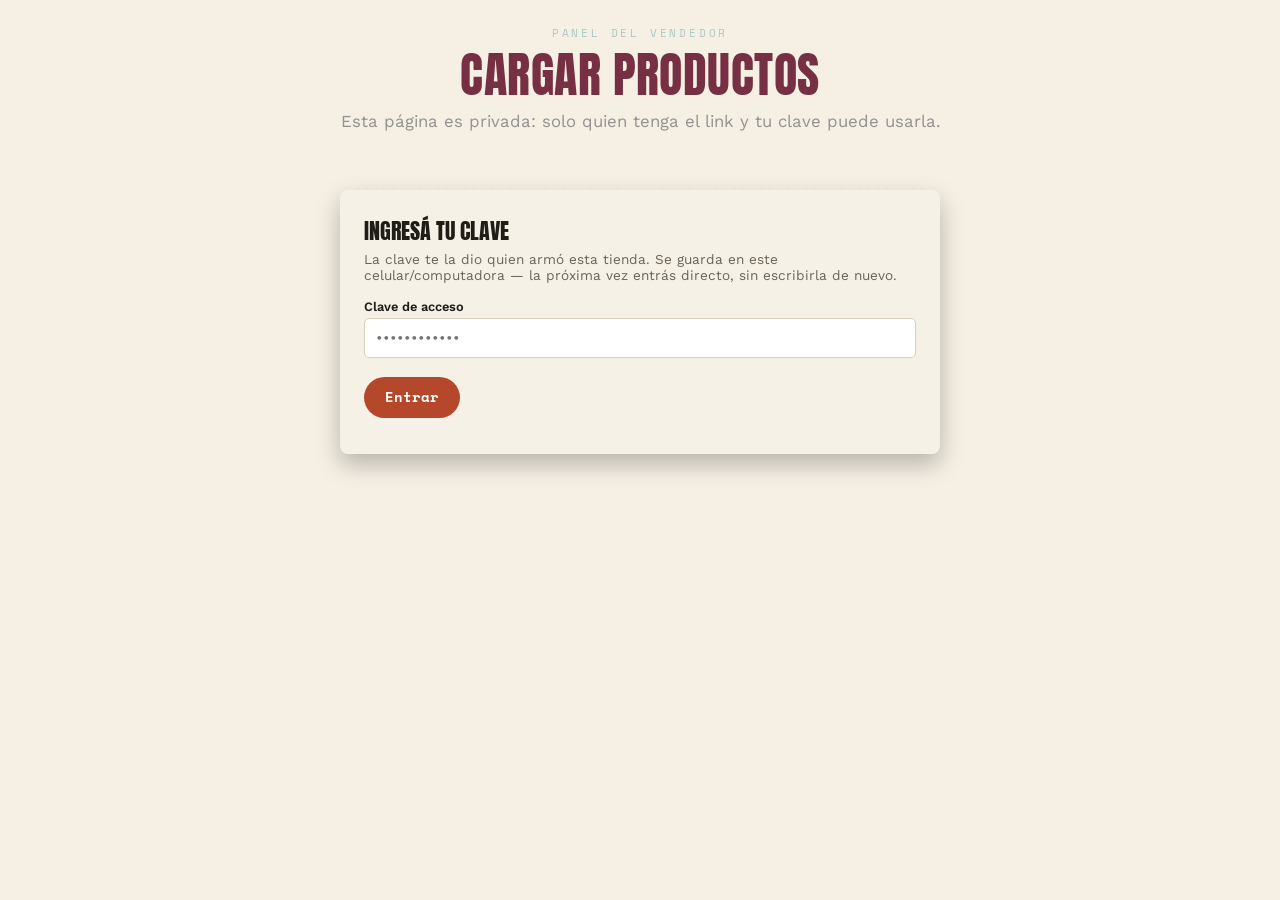
==== commit 05771e7c: "Actualizar admin.html" ====
--- a/admin.html
+++ b/admin.html
@@ -142,7 +142,7 @@
 <div class="stall-inner">
 <p class="eyebrow">PANEL DEL VENDEDOR</p>
 <h1 style="font-size: clamp(2rem, 6vw, 3rem);">Cargar productos</h1>
-<p class="tagline">Esta página es privada: solo quien tenga el link y tu clave puede usarla.</p>
+<p class="tagline" style="color: rgba(128,128,128,0.85);">Esta página es privada: solo quien tenga el link y tu clave puede usarla.</p>
 </div>
 </header>
 
--- a/style.css
+++ b/style.css
@@ -37,8 +37,10 @@
   font-family: var(--body);
   min-height: 100vh;
   overflow-x: hidden;
-  transition: background-color 0.4s ease;
-}
+  opacity: 0;
+  transition: opacity 0.25s ease;
+}
+body.ready { opacity: 1; }
 
 /* ---------- Banderines ---------- */
 .bunting {
@@ -150,9 +152,6 @@
 .line-row {
   position: relative;
   margin-bottom: 4.5rem;
-  opacity: 0;
-  transform: translateY(24px);
-  transition: opacity 0.7s ease, transform 0.7s ease;
 }
 .line-row.in-view { opacity: 1; transform: translateY(0); }
 
